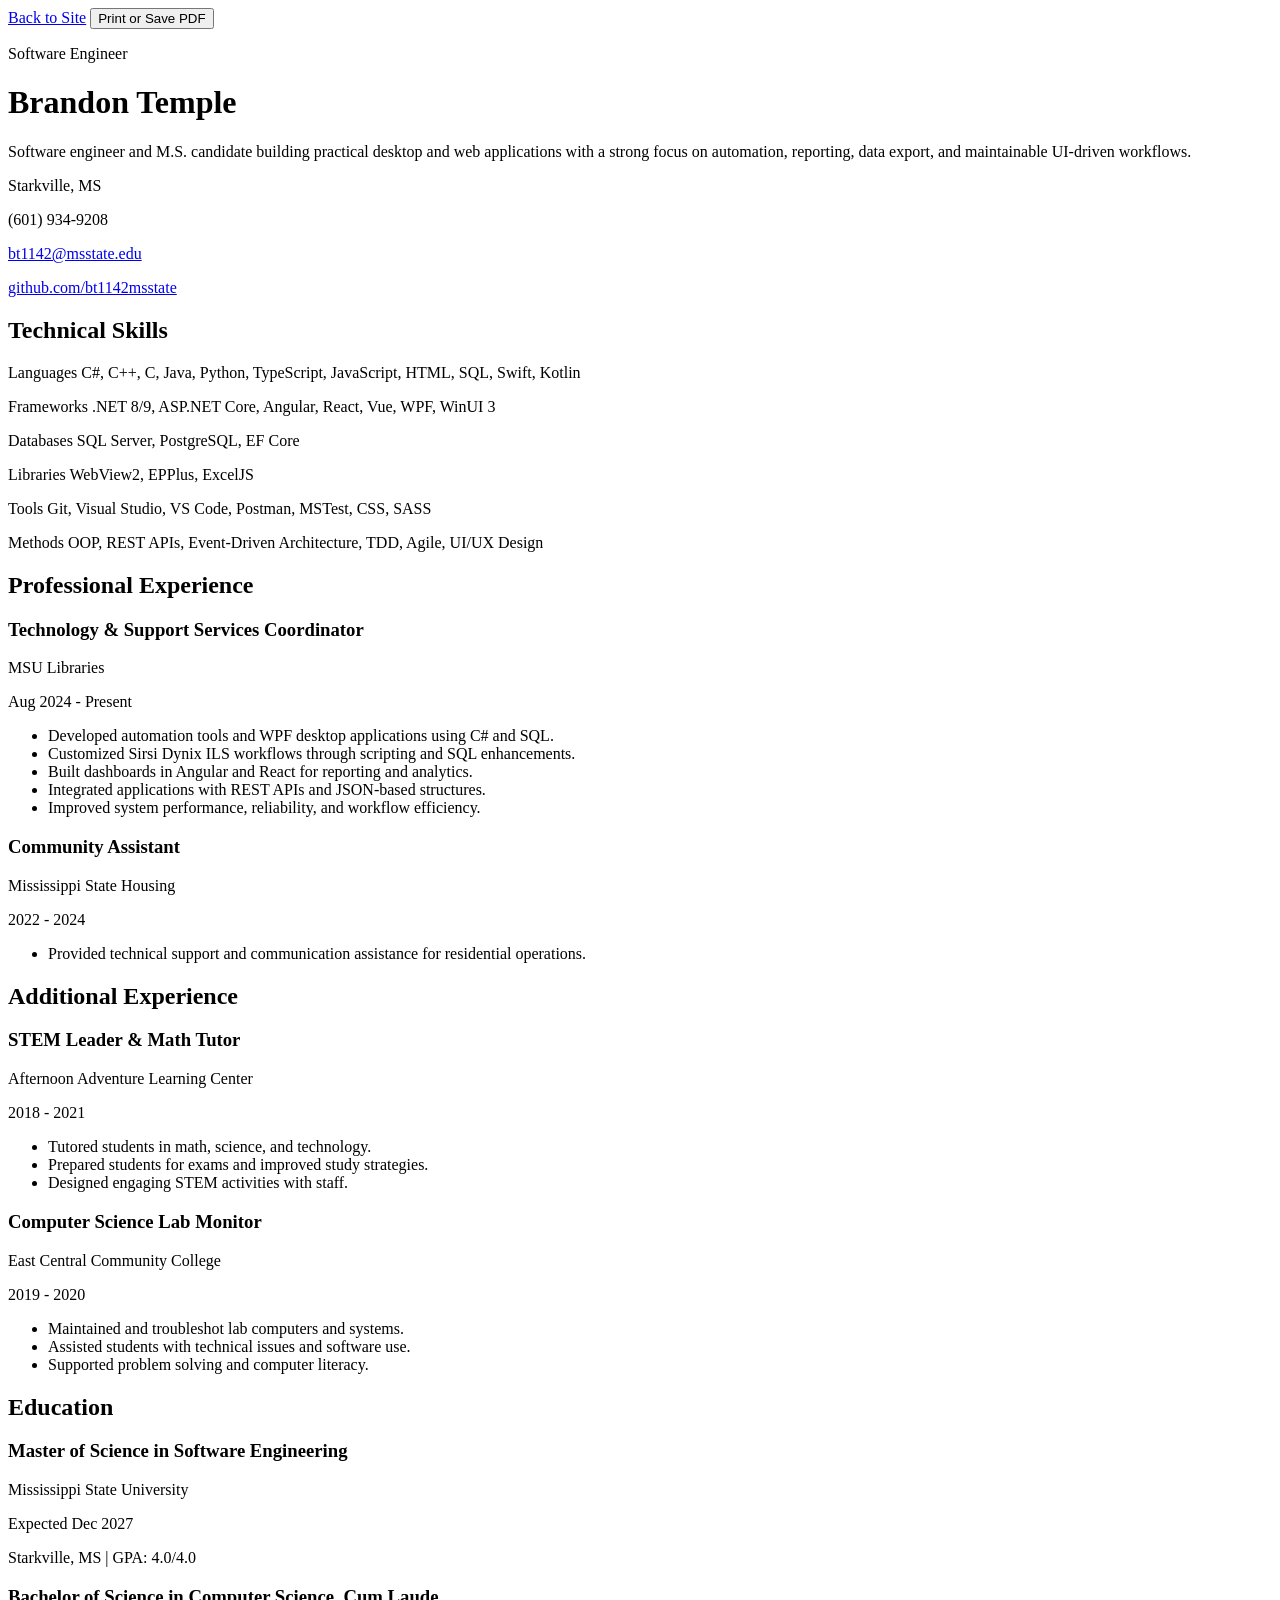
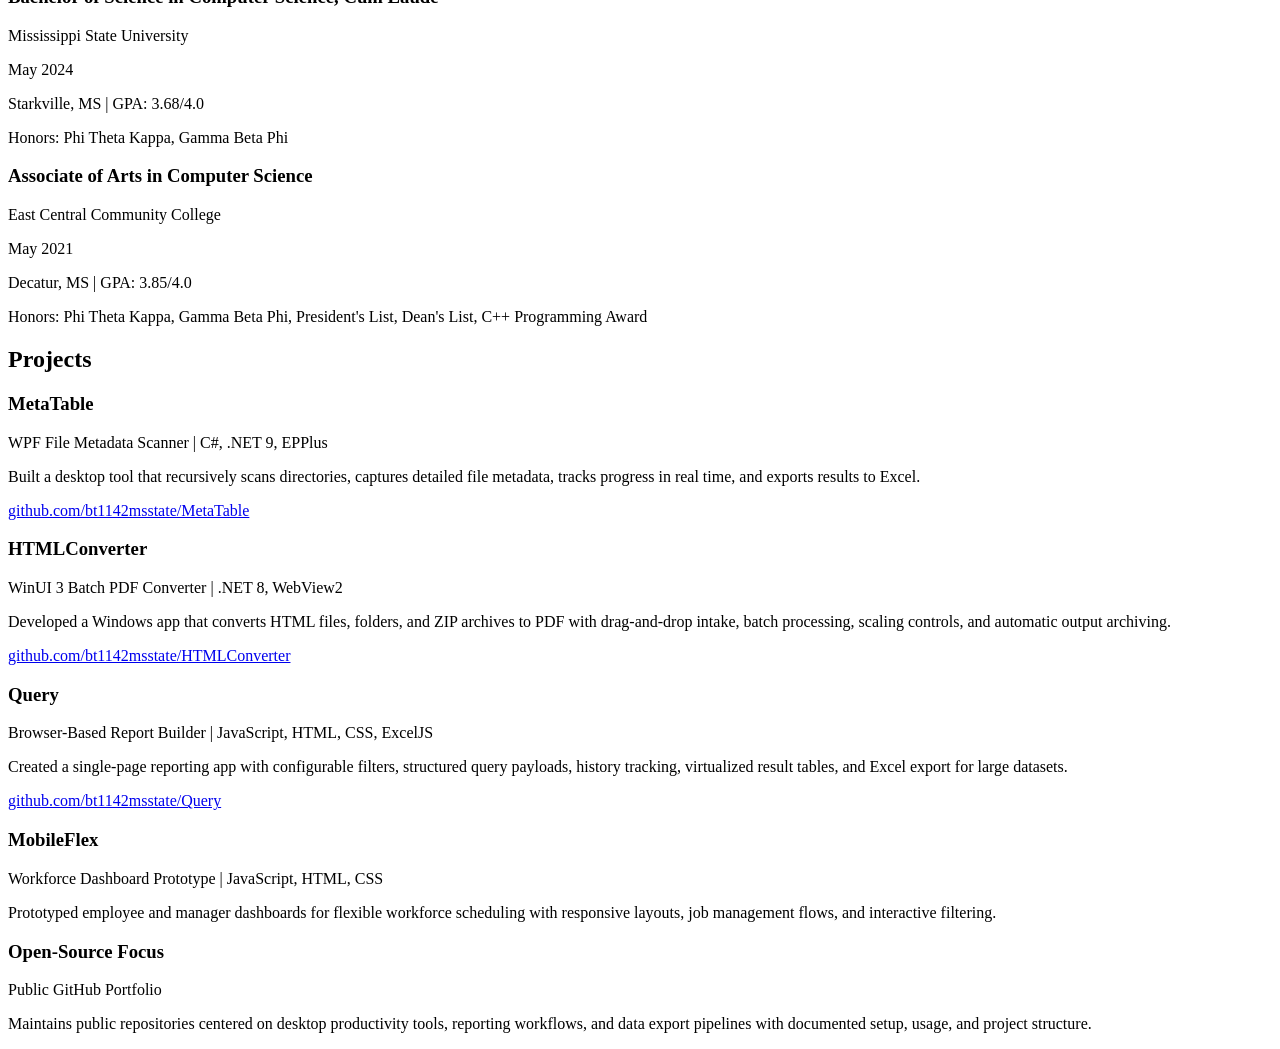
==== resume/index.html @ 2b876bcc "Remove unused TypeScript files and update HTML script references" ====
<!DOCTYPE html>
<html lang="en">
<head>
    <meta charset="UTF-8">
    <meta name="viewport" content="width=device-width, initial-scale=1.0">
    <title>Brandon Temple Resume</title>
    <link rel="stylesheet" href="resume.css">
    <link rel="stylesheet" href="resume-print.css" media="print">
</head>
<body>
    <div class="resume-actions no-print">
        <a href="../index.html" class="resume-action-link">Back to Site</a>
        <button type="button" class="resume-action-button" id="print-resume-button">Print or Save PDF</button>
    </div>
    <main class="resume">
        <header class="hero">
            <div>
                <p class="eyebrow">Software Engineer</p>
                <h1>Brandon Temple</h1>
                <p class="summary">
                    Software engineer and M.S. candidate building practical desktop and web applications with
                    a strong focus on automation, reporting, data export, and maintainable UI-driven workflows.
                </p>
            </div>
            <div class="contact-card">
                <p>Starkville, MS</p>
                <p>(601) 934-9208</p>
                <p><a href="mailto:bt1142@msstate.edu">bt1142@msstate.edu</a></p>
                <p><a href="https://github.com/bt1142msstate">github.com/bt1142msstate</a></p>
            </div>
        </header>

        <section class="section">
            <h2>Technical Skills</h2>
            <div class="skills-grid">
                <p><span>Languages</span> C#, C++, C, Java, Python, TypeScript, JavaScript, HTML, SQL, Swift, Kotlin</p>
                <p><span>Frameworks</span> .NET 8/9, ASP.NET Core, Angular, React, Vue, WPF, WinUI 3</p>
                <p><span>Databases</span> SQL Server, PostgreSQL, EF Core</p>
                <p><span>Libraries</span> WebView2, EPPlus, ExcelJS</p>
                <p><span>Tools</span> Git, Visual Studio, VS Code, Postman, MSTest, CSS, SASS</p>
                <p><span>Methods</span> OOP, REST APIs, Event-Driven Architecture, TDD, Agile, UI/UX Design</p>
            </div>
        </section>

        <section class="section">
            <h2>Professional Experience</h2>

            <article class="entry">
                <div class="entry-header">
                    <div>
                        <h3>Technology &amp; Support Services Coordinator</h3>
                        <p class="meta">MSU Libraries</p>
                    </div>
                    <p class="date">Aug 2024 - Present</p>
                </div>
                <ul>
                    <li>Developed automation tools and WPF desktop applications using C# and SQL.</li>
                    <li>Customized Sirsi Dynix ILS workflows through scripting and SQL enhancements.</li>
                    <li>Built dashboards in Angular and React for reporting and analytics.</li>
                    <li>Integrated applications with REST APIs and JSON-based structures.</li>
                    <li>Improved system performance, reliability, and workflow efficiency.</li>
                </ul>
            </article>

            <article class="entry">
                <div class="entry-header">
                    <div>
                        <h3>Community Assistant</h3>
                        <p class="meta">Mississippi State Housing</p>
                    </div>
                    <p class="date">2022 - 2024</p>
                </div>
                <ul>
                    <li>Provided technical support and communication assistance for residential operations.</li>
                </ul>
            </article>
        </section>

        <section class="section page-break">
            <div class="two-column">
                <div>
                    <h2>Additional Experience</h2>

                    <article class="entry compact">
                        <div class="entry-header">
                            <div>
                                <h3>STEM Leader &amp; Math Tutor</h3>
                                <p class="meta">Afternoon Adventure Learning Center</p>
                            </div>
                            <p class="date">2018 - 2021</p>
                        </div>
                        <ul>
                            <li>Tutored students in math, science, and technology.</li>
                            <li>Prepared students for exams and improved study strategies.</li>
                            <li>Designed engaging STEM activities with staff.</li>
                        </ul>
                    </article>

                    <article class="entry compact">
                        <div class="entry-header">
                            <div>
                                <h3>Computer Science Lab Monitor</h3>
                                <p class="meta">East Central Community College</p>
                            </div>
                            <p class="date">2019 - 2020</p>
                        </div>
                        <ul>
                            <li>Maintained and troubleshot lab computers and systems.</li>
                            <li>Assisted students with technical issues and software use.</li>
                            <li>Supported problem solving and computer literacy.</li>
                        </ul>
                    </article>

                    <h2>Education</h2>

                    <article class="entry compact">
                        <div class="entry-header">
                            <div>
                                <h3>Master of Science in Software Engineering</h3>
                                <p class="meta">Mississippi State University</p>
                            </div>
                            <p class="date">Expected Dec 2027</p>
                        </div>
                        <p class="detail">Starkville, MS | GPA: 4.0/4.0</p>
                    </article>

                    <article class="entry compact">
                        <div class="entry-header">
                            <div>
                                <h3>Bachelor of Science in Computer Science, Cum Laude</h3>
                                <p class="meta">Mississippi State University</p>
                            </div>
                            <p class="date">May 2024</p>
                        </div>
                        <p class="detail">Starkville, MS | GPA: 3.68/4.0</p>
                        <p class="detail">Honors: Phi Theta Kappa, Gamma Beta Phi</p>
                    </article>

                    <article class="entry compact">
                        <div class="entry-header">
                            <div>
                                <h3>Associate of Arts in Computer Science</h3>
                                <p class="meta">East Central Community College</p>
                            </div>
                            <p class="date">May 2021</p>
                        </div>
                        <p class="detail">Decatur, MS | GPA: 3.85/4.0</p>
                        <p class="detail">Honors: Phi Theta Kappa, Gamma Beta Phi, President's List, Dean's List, C++ Programming Award</p>
                    </article>
                </div>

                <div>
                    <h2>Projects</h2>

                    <article class="project">
                        <h3>MetaTable</h3>
                        <p class="project-subtitle">WPF File Metadata Scanner | C#, .NET 9, EPPlus</p>
                        <p>Built a desktop tool that recursively scans directories, captures detailed file metadata, tracks progress in real time, and exports results to Excel.</p>
                        <p class="project-link"><a href="https://github.com/bt1142msstate/MetaTable">github.com/bt1142msstate/MetaTable</a></p>
                    </article>

                    <article class="project">
                        <h3>HTMLConverter</h3>
                        <p class="project-subtitle">WinUI 3 Batch PDF Converter | .NET 8, WebView2</p>
                        <p>Developed a Windows app that converts HTML files, folders, and ZIP archives to PDF with drag-and-drop intake, batch processing, scaling controls, and automatic output archiving.</p>
                        <p class="project-link"><a href="https://github.com/bt1142msstate/HTMLConverter">github.com/bt1142msstate/HTMLConverter</a></p>
                    </article>

                    <article class="project">
                        <h3>Query</h3>
                        <p class="project-subtitle">Browser-Based Report Builder | JavaScript, HTML, CSS, ExcelJS</p>
                        <p>Created a single-page reporting app with configurable filters, structured query payloads, history tracking, virtualized result tables, and Excel export for large datasets.</p>
                        <p class="project-link"><a href="https://github.com/bt1142msstate/Query">github.com/bt1142msstate/Query</a></p>
                    </article>

                    <article class="project">
                        <h3>MobileFlex</h3>
                        <p class="project-subtitle">Workforce Dashboard Prototype | JavaScript, HTML, CSS</p>
                        <p>Prototyped employee and manager dashboards for flexible workforce scheduling with responsive layouts, job management flows, and interactive filtering.</p>
                    </article>

                    <article class="project">
                        <h3>Open-Source Focus</h3>
                        <p class="project-subtitle">Public GitHub Portfolio</p>
                        <p>Maintains public repositories centered on desktop productivity tools, reporting workflows, and data export pipelines with documented setup, usage, and project structure.</p>
                    </article>
                </div>
            </div>
        </section>
    </main>
    <script src="print.js"></script>
</body>
</html>
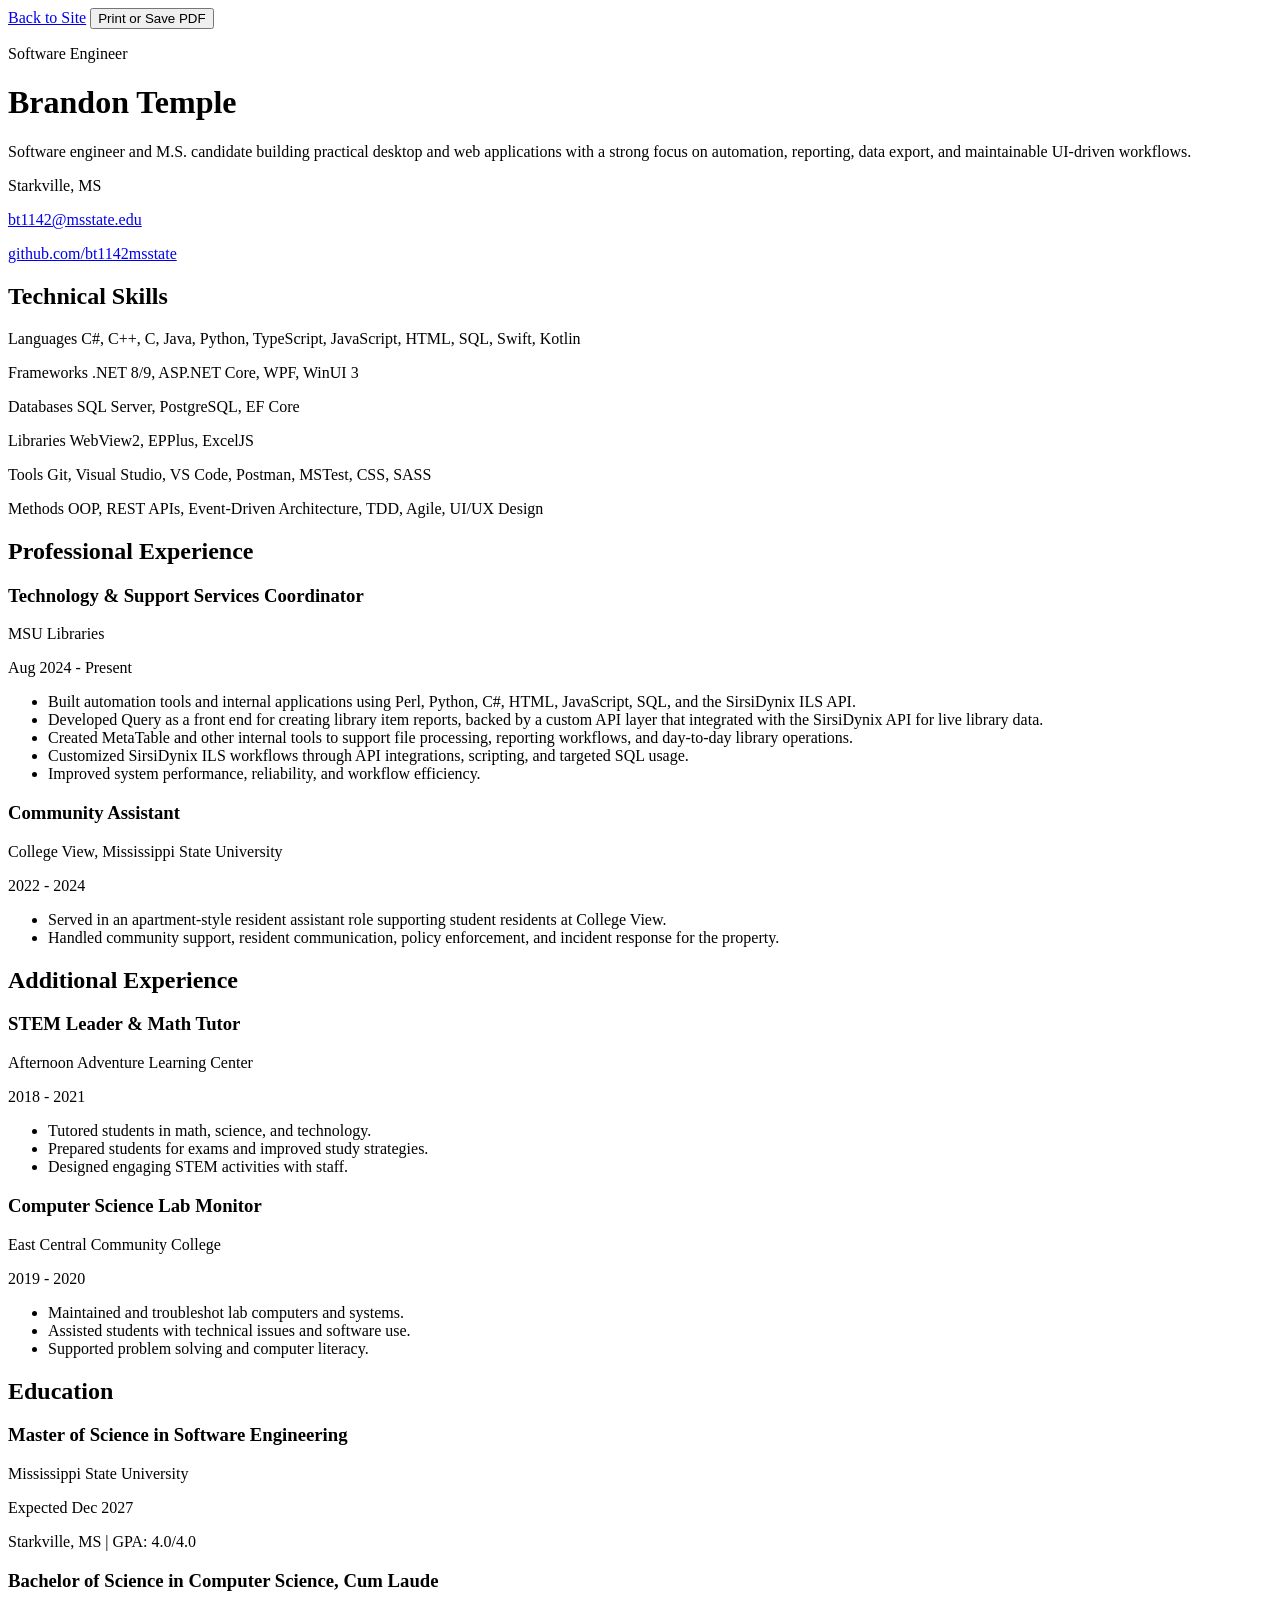
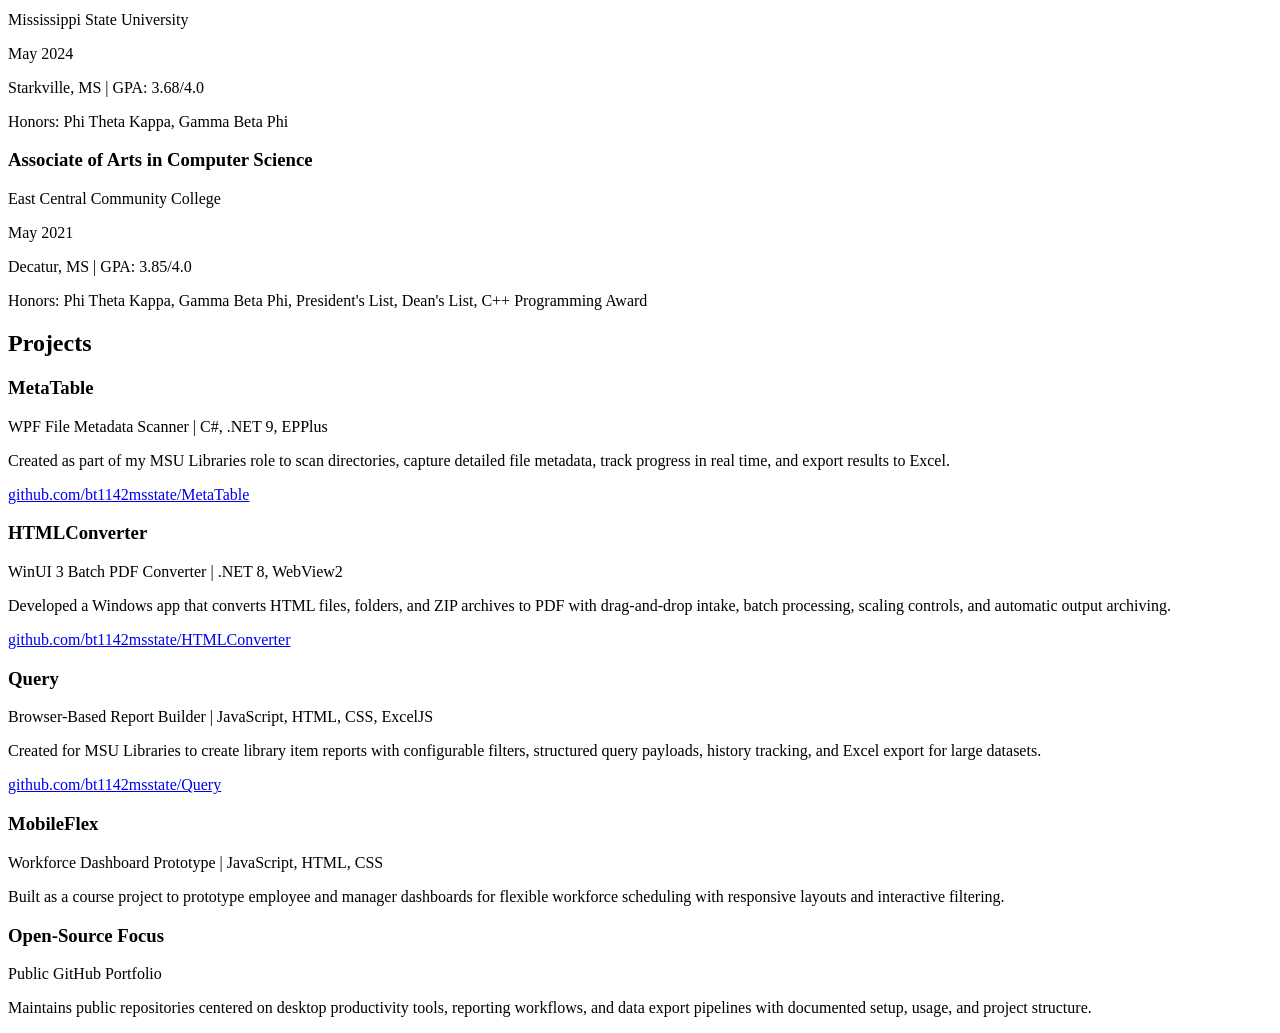
==== commit 8315dba6: "Remove phone number from contact card in resume" ====
--- a/resume/index.html
+++ b/resume/index.html
@@ -24,7 +24,6 @@
             </div>
             <div class="contact-card">
                 <p>Starkville, MS</p>
-                <p>(601) 934-9208</p>
                 <p><a href="mailto:bt1142@msstate.edu">bt1142@msstate.edu</a></p>
                 <p><a href="https://github.com/bt1142msstate">github.com/bt1142msstate</a></p>
             </div>
@@ -34,7 +33,7 @@
             <h2>Technical Skills</h2>
             <div class="skills-grid">
                 <p><span>Languages</span> C#, C++, C, Java, Python, TypeScript, JavaScript, HTML, SQL, Swift, Kotlin</p>
-                <p><span>Frameworks</span> .NET 8/9, ASP.NET Core, Angular, React, Vue, WPF, WinUI 3</p>
+                <p><span>Frameworks</span> .NET 8/9, ASP.NET Core, WPF, WinUI 3</p>
                 <p><span>Databases</span> SQL Server, PostgreSQL, EF Core</p>
                 <p><span>Libraries</span> WebView2, EPPlus, ExcelJS</p>
                 <p><span>Tools</span> Git, Visual Studio, VS Code, Postman, MSTest, CSS, SASS</p>
@@ -54,10 +53,10 @@
                     <p class="date">Aug 2024 - Present</p>
                 </div>
                 <ul>
-                    <li>Developed automation tools and WPF desktop applications using C# and SQL.</li>
-                    <li>Customized Sirsi Dynix ILS workflows through scripting and SQL enhancements.</li>
-                    <li>Built dashboards in Angular and React for reporting and analytics.</li>
-                    <li>Integrated applications with REST APIs and JSON-based structures.</li>
+                    <li>Built automation tools and internal applications using Perl, Python, C#, HTML, JavaScript, SQL, and the SirsiDynix ILS API.</li>
+                    <li>Developed Query as a front end for creating library item reports, backed by a custom API layer that integrated with the SirsiDynix API for live library data.</li>
+                    <li>Created MetaTable and other internal tools to support file processing, reporting workflows, and day-to-day library operations.</li>
+                    <li>Customized SirsiDynix ILS workflows through API integrations, scripting, and targeted SQL usage.</li>
                     <li>Improved system performance, reliability, and workflow efficiency.</li>
                 </ul>
             </article>
@@ -66,12 +65,13 @@
                 <div class="entry-header">
                     <div>
                         <h3>Community Assistant</h3>
-                        <p class="meta">Mississippi State Housing</p>
+                        <p class="meta">College View, Mississippi State University</p>
                     </div>
                     <p class="date">2022 - 2024</p>
                 </div>
                 <ul>
-                    <li>Provided technical support and communication assistance for residential operations.</li>
+                    <li>Served in an apartment-style resident assistant role supporting student residents at College View.</li>
+                    <li>Handled community support, resident communication, policy enforcement, and incident response for the property.</li>
                 </ul>
             </article>
         </section>
@@ -155,7 +155,7 @@
                     <article class="project">
                         <h3>MetaTable</h3>
                         <p class="project-subtitle">WPF File Metadata Scanner | C#, .NET 9, EPPlus</p>
-                        <p>Built a desktop tool that recursively scans directories, captures detailed file metadata, tracks progress in real time, and exports results to Excel.</p>
+                        <p>Created as part of my MSU Libraries role to scan directories, capture detailed file metadata, track progress in real time, and export results to Excel.</p>
                         <p class="project-link"><a href="https://github.com/bt1142msstate/MetaTable">github.com/bt1142msstate/MetaTable</a></p>
                     </article>
 
@@ -169,14 +169,14 @@
                     <article class="project">
                         <h3>Query</h3>
                         <p class="project-subtitle">Browser-Based Report Builder | JavaScript, HTML, CSS, ExcelJS</p>
-                        <p>Created a single-page reporting app with configurable filters, structured query payloads, history tracking, virtualized result tables, and Excel export for large datasets.</p>
+                        <p>Created for MSU Libraries to create library item reports with configurable filters, structured query payloads, history tracking, and Excel export for large datasets.</p>
                         <p class="project-link"><a href="https://github.com/bt1142msstate/Query">github.com/bt1142msstate/Query</a></p>
                     </article>
 
                     <article class="project">
                         <h3>MobileFlex</h3>
                         <p class="project-subtitle">Workforce Dashboard Prototype | JavaScript, HTML, CSS</p>
-                        <p>Prototyped employee and manager dashboards for flexible workforce scheduling with responsive layouts, job management flows, and interactive filtering.</p>
+                        <p>Built as a course project to prototype employee and manager dashboards for flexible workforce scheduling with responsive layouts and interactive filtering.</p>
                     </article>
 
                     <article class="project">
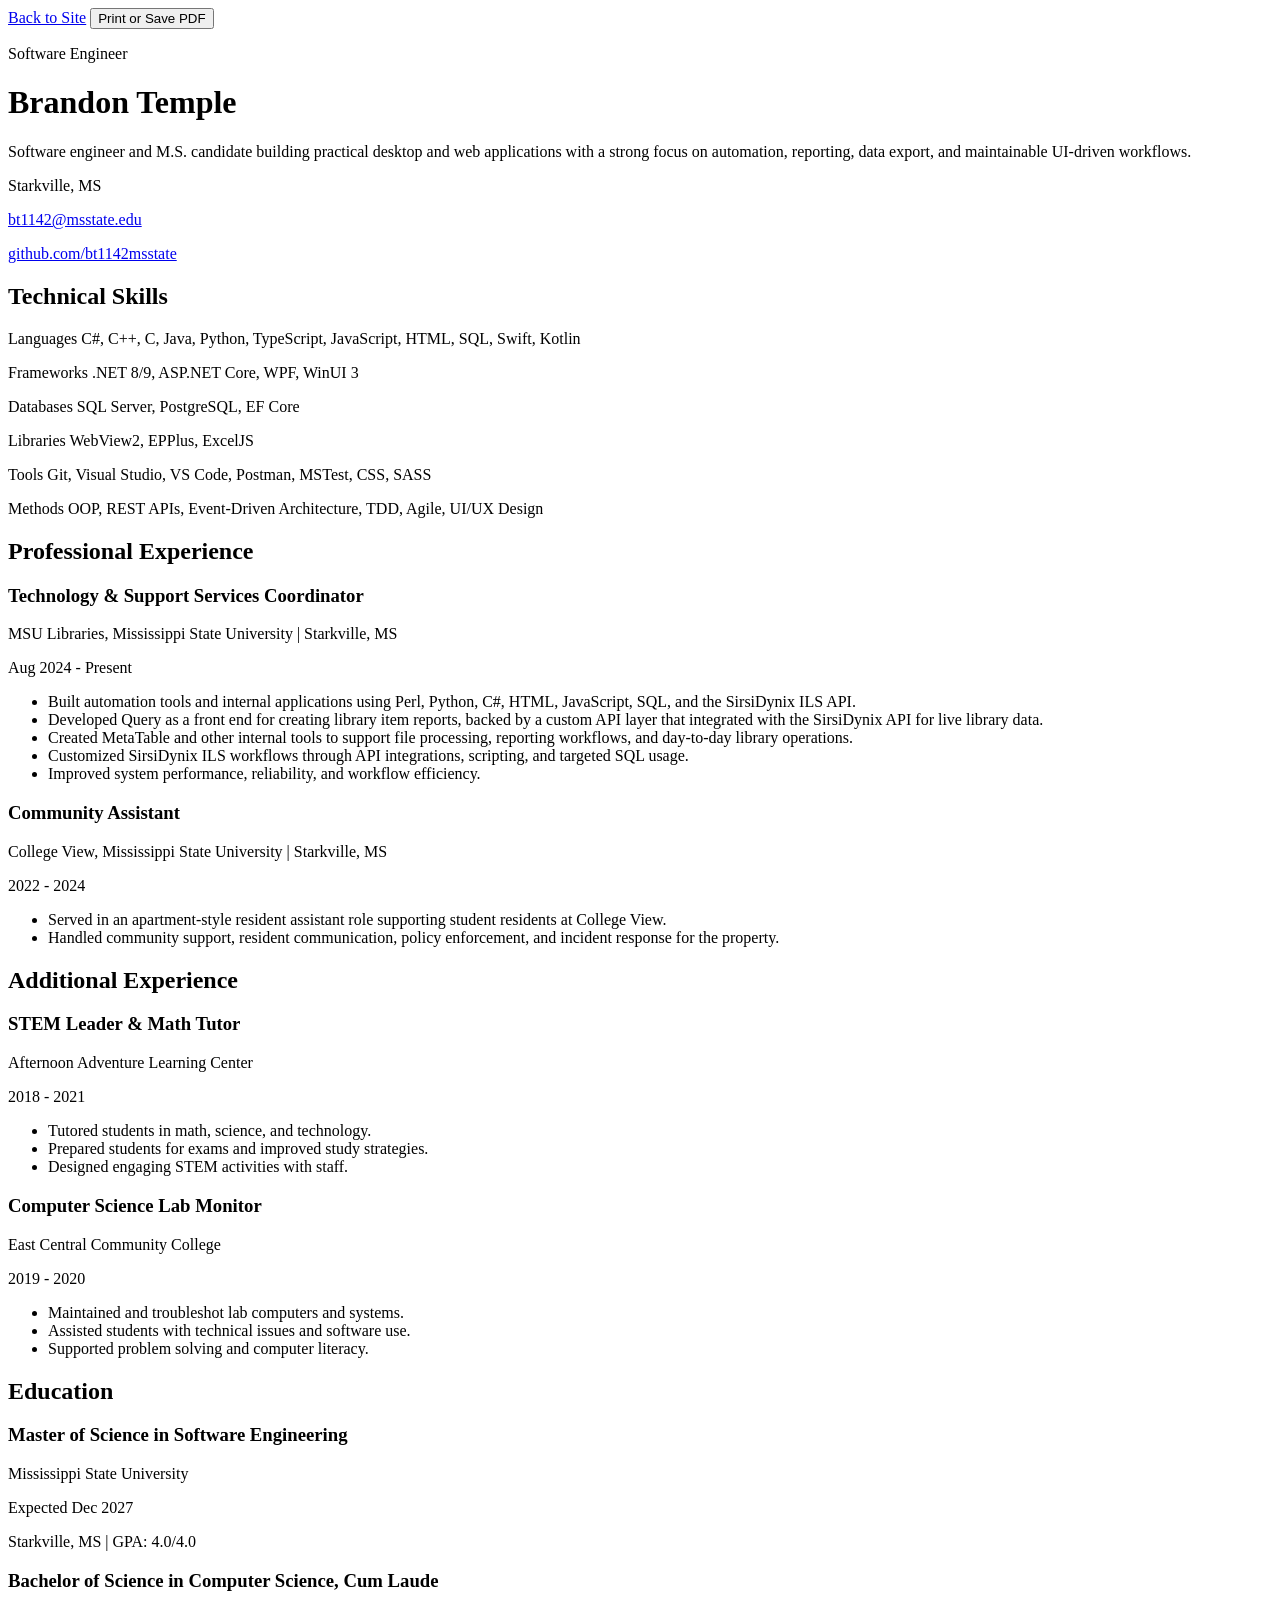
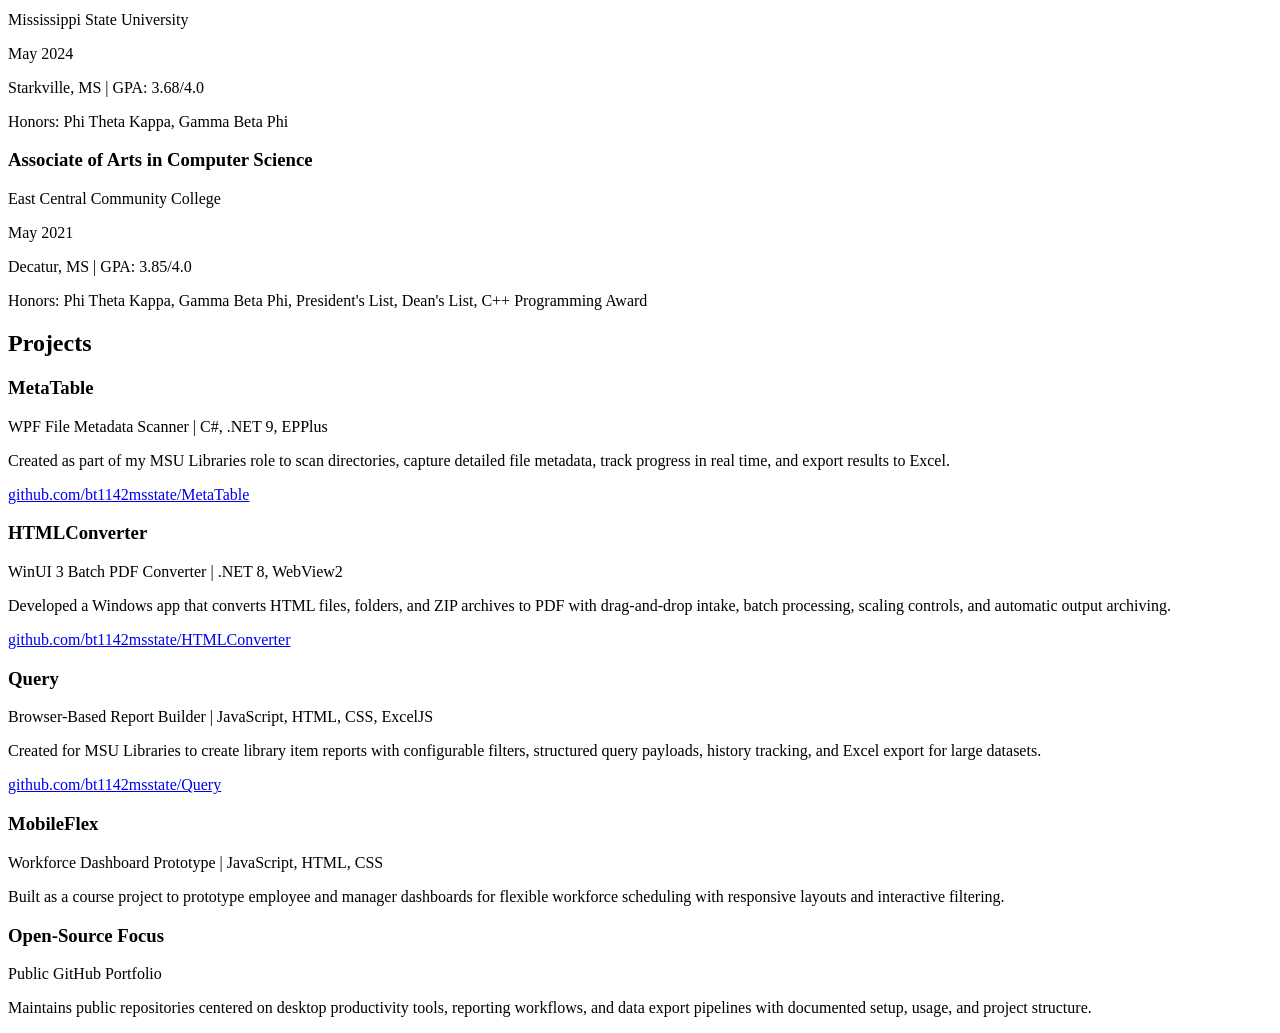
==== commit b9bd9fe1: "Update job titles and locations for clarity in resume" ====
--- a/resume/index.html
+++ b/resume/index.html
@@ -48,7 +48,7 @@
                 <div class="entry-header">
                     <div>
                         <h3>Technology &amp; Support Services Coordinator</h3>
-                        <p class="meta">MSU Libraries</p>
+                        <p class="meta">MSU Libraries, Mississippi State University | Starkville, MS</p>
                     </div>
                     <p class="date">Aug 2024 - Present</p>
                 </div>
@@ -65,7 +65,7 @@
                 <div class="entry-header">
                     <div>
                         <h3>Community Assistant</h3>
-                        <p class="meta">College View, Mississippi State University</p>
+                        <p class="meta">College View, Mississippi State University | Starkville, MS</p>
                     </div>
                     <p class="date">2022 - 2024</p>
                 </div>
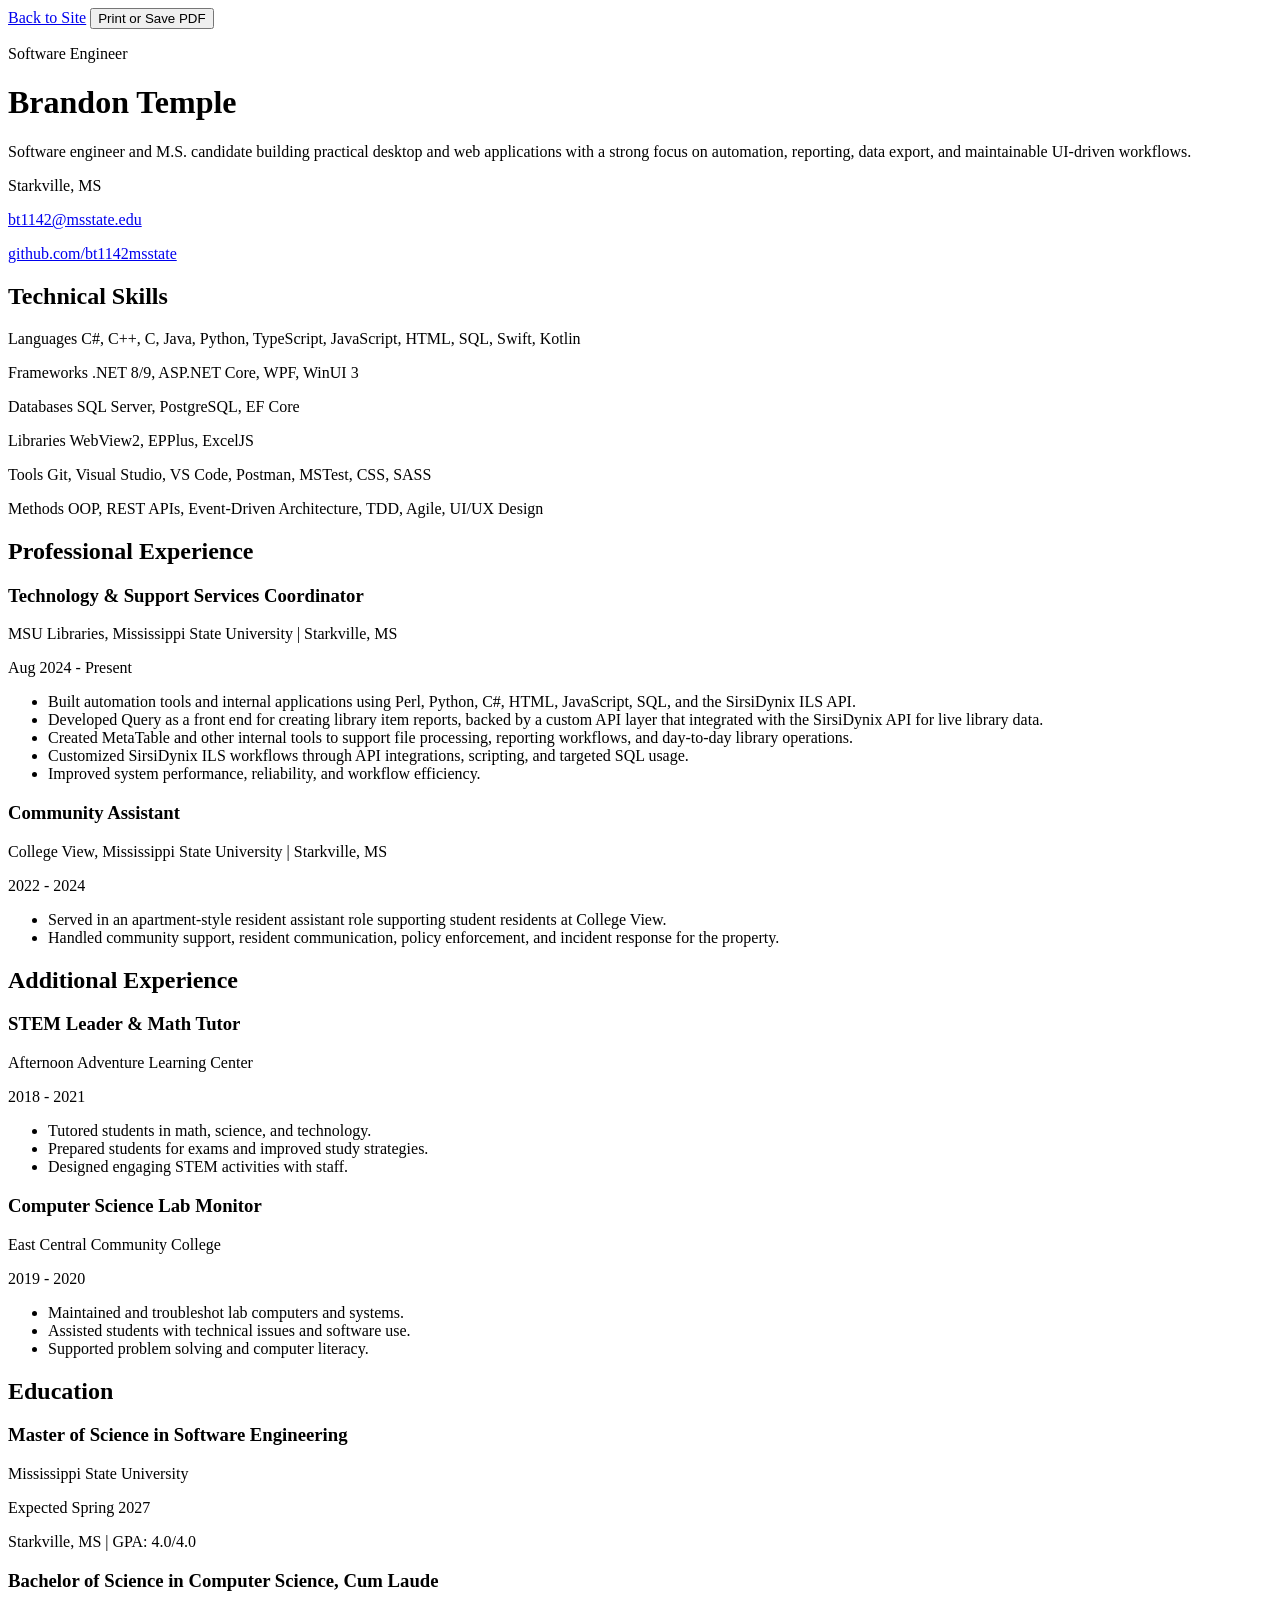
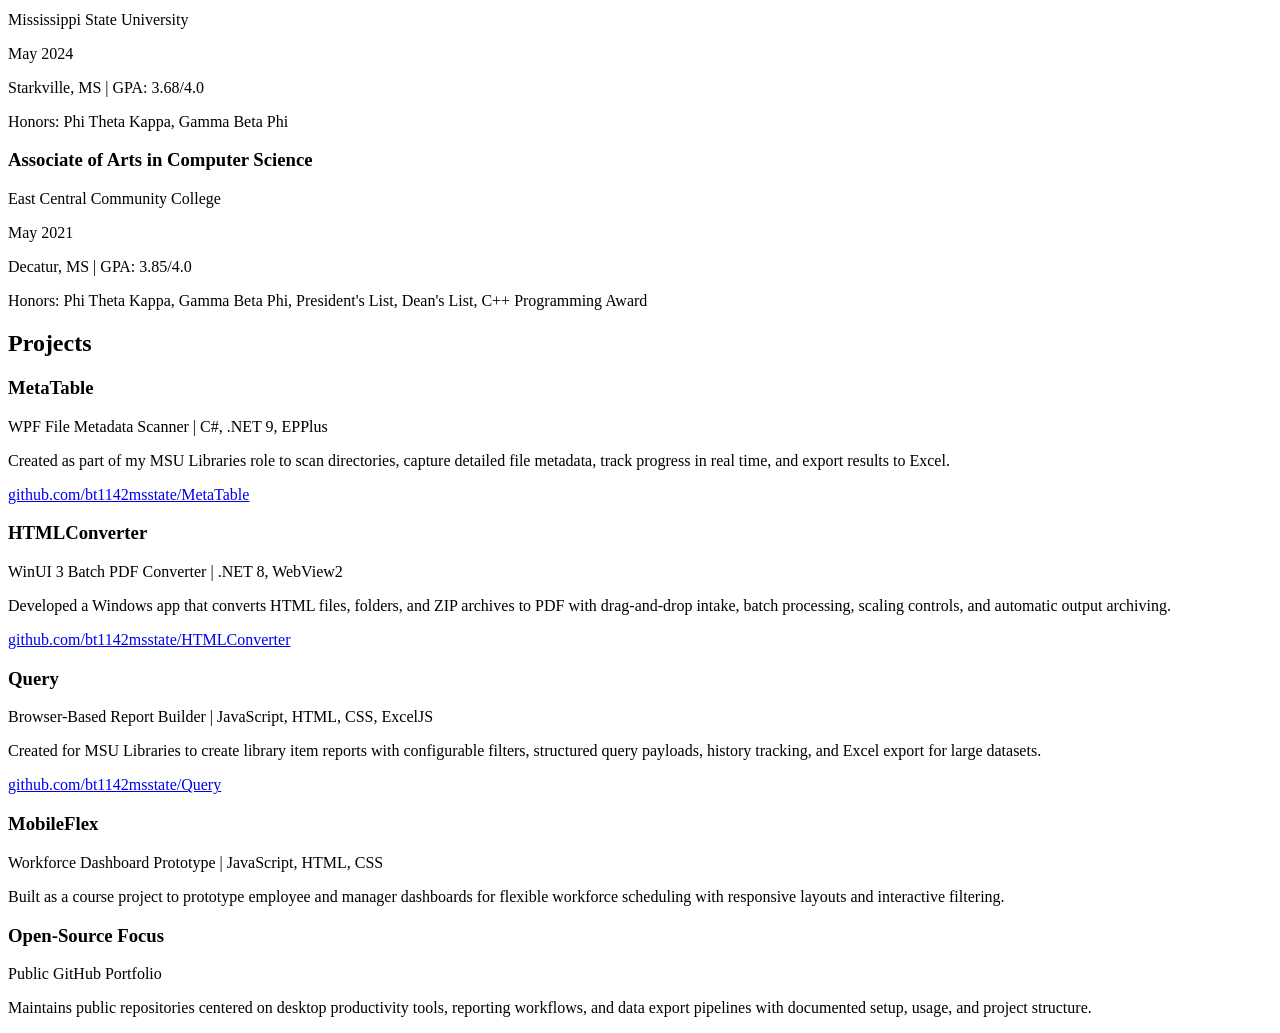
==== commit b68f52ae: "Update expected graduation date to Spring 2027 in resume" ====
--- a/resume/index.html
+++ b/resume/index.html
@@ -119,7 +119,7 @@
                                 <h3>Master of Science in Software Engineering</h3>
                                 <p class="meta">Mississippi State University</p>
                             </div>
-                            <p class="date">Expected Dec 2027</p>
+                            <p class="date">Expected Spring 2027</p>
                         </div>
                         <p class="detail">Starkville, MS | GPA: 4.0/4.0</p>
                     </article>
